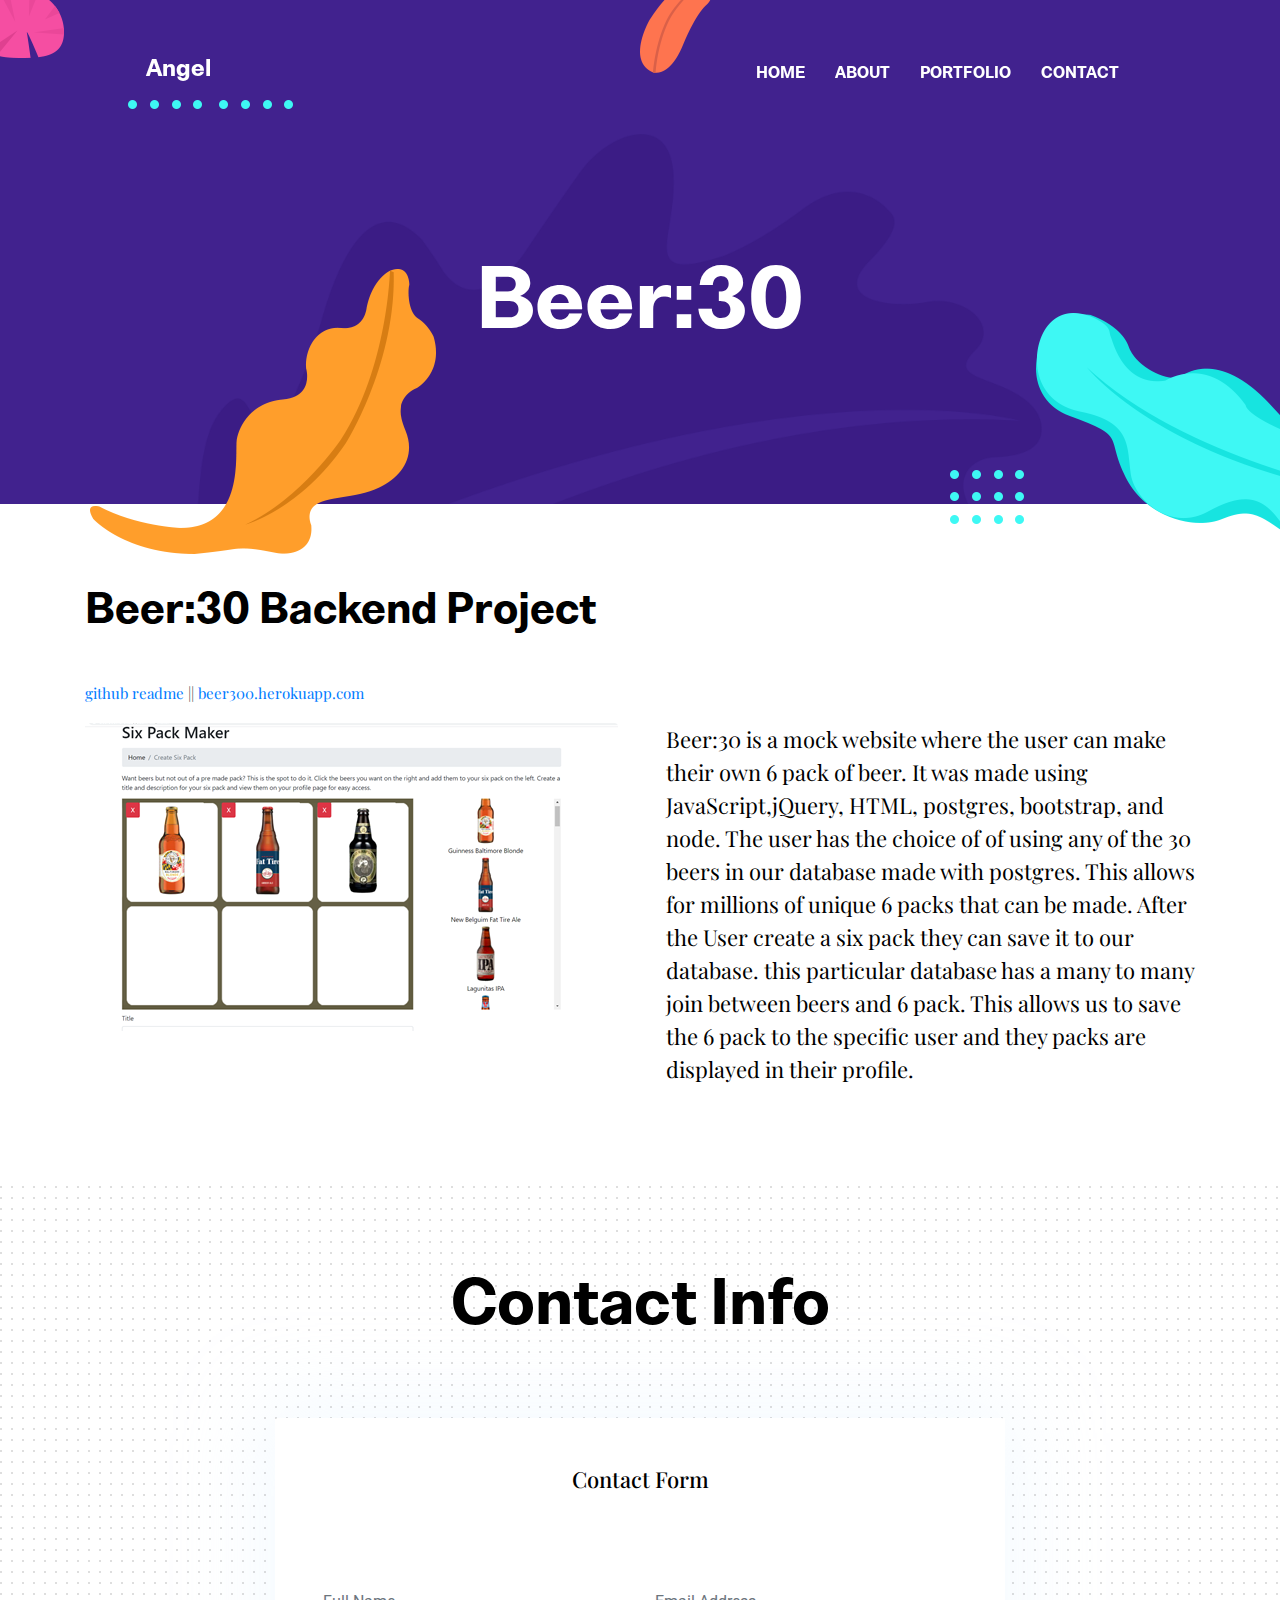
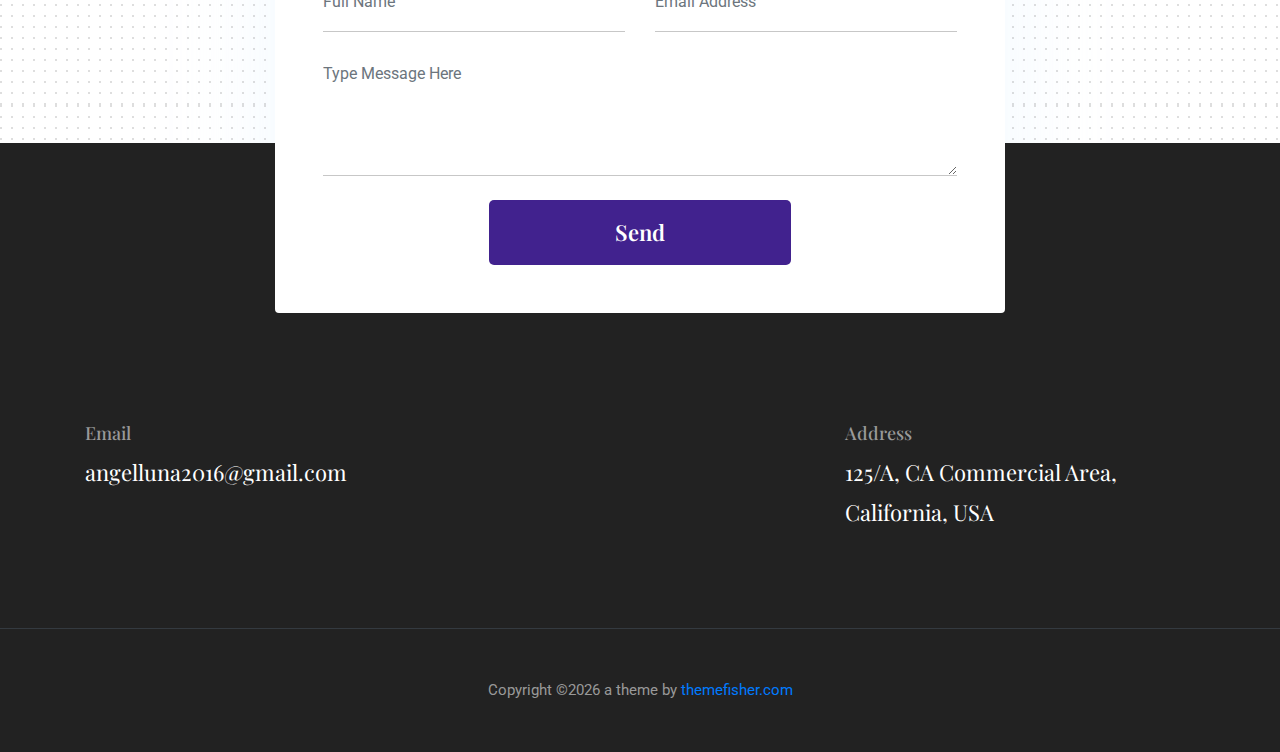
==== themes/kross/1project.html @ 1061207c "added 2nd project page and updated links" ====
<!DOCTYPE html>
<html lang="zxx">

<head>
  <meta charset="utf-8">
  <title>Angel | Portfolio Template</title>

  <!-- mobile responsive meta -->
  <meta name="viewport" content="width=device-width, initial-scale=1">
  <meta name="viewport" content="width=device-width, initial-scale=1, maximum-scale=1">
  
  <!-- ** Plugins Needed for the Project ** -->
  <!-- Bootstrap -->
  <link rel="stylesheet" href="plugins/bootstrap/bootstrap.min.css">
  <!-- slick slider -->
  <link rel="stylesheet" href="plugins/slick/slick.css">
  <!-- themefy-icon -->
  <link rel="stylesheet" href="plugins/themify-icons/themify-icons.css">

  <!-- Main Stylesheet -->
  <link href="css/style.css" rel="stylesheet">
  
  <!--Favicon-->
  <link rel="shortcut icon" href="images/favicon.ico" type="image/x-icon">
  <link rel="icon" href="images/favicon.ico" type="image/x-icon">

</head>

<body>
  

<header class="navigation fixed-top">
  <nav class="navbar navbar-expand-lg navbar-dark">
    <a class="navbar-brand font-tertiary h4" href="index.html">Angel</a>
    <button class="navbar-toggler" type="button" data-toggle="collapse" data-target="#navigation"
      aria-controls="navigation" aria-expanded="false" aria-label="Toggle navigation">
      <span class="navbar-toggler-icon"></span>
    </button>

    <div class="collapse navbar-collapse text-center" id="navigation">
      <ul class="navbar-nav ml-auto">
        <li class="nav-item active">
          <a class="nav-link" href="index.html">Home</a>
        </li>
        <li class="nav-item">
          <a class="nav-link" href="about.html">about</a>
        </li>
        <!-- <li class="nav-item">
          <a class="nav-link" href="blog.html">Blog</a>
        </li> -->
        <li class="nav-item">
          <a class="nav-link" href="portfolio.html">Portfolio</a>
        </li>
        <li class="nav-item">
          <a class="nav-link" href="contact.html">Contact</a>
        </li>
      </ul>
    </div>
  </nav>
</header>

<!-- page title -->
<section class="page-title bg-primary position-relative">
  <div class="container">
    <div class="row">
      <div class="col-12 text-center">
        <h1 class="text-white font-tertiary">Beer:30</h1>
      </div>
    </div>
  </div>
  <!-- background shapes -->
  <img src="images/illustrations/page-title.png" alt="illustrations" class="bg-shape-1 w-100">
  <img src="images/illustrations/leaf-pink-round.png" alt="illustrations" class="bg-shape-2">
  <img src="images/illustrations/dots-cyan.png" alt="illustrations" class="bg-shape-3">
  <img src="images/illustrations/leaf-orange.png" alt="illustrations" class="bg-shape-4">
  <img src="images/illustrations/leaf-yellow.png" alt="illustrations" class="bg-shape-5">
  <img src="images/illustrations/dots-group-cyan.png" alt="illustrations" class="bg-shape-6">
  <img src="images/illustrations/leaf-cyan-lg.png" alt="illustrations" class="bg-shape-7">
</section>
<!-- /page title -->

<section class="section">
  <div class="container">
    <div class="row">
      <div class="col-lg-12">
        <h3 class="font-tertiary mb-5">Beer:30 Backend Project</h3>
        <p class="font-secondary"><a href="https://github.com/michaelhmoore/beer30#readme">github readme </a> ||<span class="text-primary"></span
            <!-- class="text-primary">  <span><a href="https://beer300.herokuapp.com/"> beer300.herokuapp.com</a></span></p> 
        <div class="content">
          <img src="images/projects/beer30.png" alt="post-thumb" class="img-fluid rounded float-left mr-5 mb-4">
          <strong>Beer:30 is a mock website where the user can make their own 6 pack of beer. It was made using JavaScript,jQuery, HTML, postgres, bootstrap, and node.
            The user has the choice of 
            of using any of the 30 beers in our database made with postgres. This allows
            for millions of unique 6 packs that can be made. After the User create a six pack they can save it 
            to our database. this particular database has a many to many join between beers and 6 pack. This allows
            us to save the 6 pack to the specific user and they packs are displayed in their profile.
          </strong>
          <!-- <p>Lorem ipsum dolor sit amet, consectetur adipisicing elit, sed do eiusmod tempor incididunt ut labore et
            dolore magna aliqua. Ut enim ad minim veniam, quis nostrud exercitation ullamco laboris nisi ut aliquip ex
            ea commodo consequat. Duis aute irure dolor in reprehenderit in voluptate velit esse cillum dolore eu fugiat
            nulla pariatur. Excepteur sint occaecat cupidatat non proident, sunt in culpa qui officia deserunt mollit
            anim id est laborum. Sed ut perspiciatis unde omnis iste natus error sit voluptatem accusantium doloremque
            laudantium, totam rem aperiam, eaque ipsa quae ab illo inventore veritatis et quasi architecto beatae vitae
            dicta sunt explicabo. Nemo enim ipsam voluptatem quia voluptas sit aspernatur aut odit aut fugit, sed quia
            consequuntur magni dolores eos qui ratione voluptatem sequi nesciunt. Neque porro quisquam est.</p>
          <p>Lorem ipsum dolor sit amet, consectetur adipisicing elit, sed do eiusmod tempor incididunt ut labore et
            dolore magna aliqua. Ut enim ad minim veniam, quis nostrud exercitation ullamco laboris nisi ut aliquip ex
            ea commodo consequat. Duis aute irure dolor in reprehenderit in voluptate velit esse cillum dolore eu fugiat
            nulla pariatur. Excepteur sint occaecat cupidatat non proident, sunt in culpa qui officia deserunt mollit
            anim id est laborum. Sed ut perspiciatis unde omnis iste natus error sit voluptatem accusantium doloremque
            laudantium, totam rem aperiam, eaque ipsa quae ab illo inventore veritatis et quasi architecto beatae vitae
            dicta sunt explicabo. Nemo enim ipsam voluptatem quia voluptas sit aspernatur aut odit aut fugit, sed quia
            consequuntur magni dolores eos qui ratione voluptatem sequi nesciunt. Neque porro quisquam est, qui dolorem
            ipsum quia dolor sit amet, consectetur, adipisci velit, sed quia non numquam eius modi tempora incidunt ut
            labore et dolore magnam aliquam quaerat voluptatem.</p>
          <blockquote>Dolorem ipsum quia dolor sit amet, consectetur, adipisci velit, sed quia non numquam eius modi
            tempora incidunt ut labore et dolore magnam aliquam quaerat voluptatem.</blockquote>
          <p>Lorem ipsum dolor sit amet, consectetur adipisicing elit, sed do eiusmod tempor incididunt ut labore et
            dolore magna aliqua. Ut enim ad minim veniam, quis nostrud exercitation ullamco laboris nisi ut aliquip ex
            ea commodo consequat. Duis aute irure dolor in reprehenderit in voluptate velit esse cillum dolore eu fugiat
            nulla pariatur. Excepteur sint occaecat cupidatat non proident, sunt in culpa qui officia deserunt mollit
            anim id est laborum. Sed ut perspiciatis unde omnis iste natus error sit voluptatem accusantium doloremque
            laudantium, totam rem aperiam, eaque ipsa quae ab illo inventore veritatis et quasi architecto beatae vitae
            dicta sunt explicabo. Nemo enim ipsam voluptatem quia voluptas sit aspernatur aut odit aut fugit, sed quia
            consequuntur magni dolores eos qui ratione voluptatem sequi nesciunt. Neque porro quisquam est, qui dolorem
            ipsum quia dolor sit amet, consectetur, adipisci velit, sed quia non numquam eius modi tempora incidunt ut
            labore et dolore magnam aliquam quaerat voluptatem.</p> -->
        </div>
      </div>
    </div>
  </div>
</section>
<!-- 
<section>
  <div class="container">
    <div class="row">
      <div class="col-lg-12">
        <h4 class="font-weight-bold mb-3">Comments 03</h4>
        <div class="bg-gray p-5 mb-4">
          <div class="media border-bottom py-4">
            <img src="images/user-1.jpg" class="img-fluid align-self-start rounded-circle mr-3" alt="">
            <div class="media-body">
              <h5 class="mt-0">Carole Marvin.</h5>
              <p>15 january 2015 At 10:30 pm</p>
              <p>Ne erat velit invidunt his. Eum in dicta veniam interesset, harum fuisset te nam ea cu lupta
                definitionem.</p>
              <a href="#" class="btn btn-transparent btn-sm pl-0">Reply</a>
              <div class="media my-5">
                <img src="images/user-2.jpg" class="img-fluid align-self-start rounded-circle mr-3" alt="">
                <div class="media-body">
                  <h5 class="mt-0">Jaquan Rolfson.</h5>
                  <p>15 january 2015 At 10:30 pm</p>
                  <p>Ne erat velit invidunt his. Eum in dicta veniam interesset, harum fuisset te nam ea cu lupta
                    definitionem.</p>
                  <a href="#" class="btn btn-transparent btn-sm pl-0">Reply</a>
                </div>
              </div>
            </div>
          </div>
          <div class="media py-4">
            <img src="images/user-3.jpg" class="img-fluid align-self-start rounded-circle mr-3" alt="">
            <div class="media-body">
              <h5 class="mt-0">Bruce Bernier.</h5>
              <p>15 january 2015 At 10:30 pm</p>
              <p>Ne erat velit invidunt his. Eum in dicta veniam interesset, harum fuisset te nam ea cu lupta
                definitionem.</p>
              <a href="#" class="btn btn-transparent btn-sm pl-0">Reply</a>
            </div>
          </div>
        </div>
        <h4 class="font-weight-bold mb-3 border-bottom pb-3">Leave a Comment</h4>
        <form action="#" class="row">
          <div class="col-md-6">
            <input type="text" class="form-control mb-3" placeholder="First Name" name="fname" id="fname">
            <input type="text" class="form-control mb-3" placeholder="Last Name" name="lname" id="lname">
            <input type="text" class="form-control mb-3" placeholder="Email *" name="mail" id="mail">
          </div>
          <div class="col-md-6">
            <textarea name="comment" id="comment" placeholder="Message" class="form-control mb-4"></textarea>
            <button type="submit" class="btn btn-primary w-100">Send Message</button>
          </div>
        </form>
      </div>
    </div>
  </div>
</section> -->

<!-- blog -->
<!-- <section class="section">
  <div class="container">
    <div class="row">
      <div class="col-12 text-center">
        <h2 class="section-title">Similar Stories</h2>
      </div>
      <div class="col-lg-4 col-sm-6 mb-4 mb-lg-0">
        <article class="card shadow">
          <img class="rounded card-img-top" src="images/blog/post-3.jpg" alt="post-thumb">
          <div class="card-body">
            <h4 class="card-title"><a class="text-dark" href="blog-single.html">Amazon increase income 1.5 Million</a>
            </h4>
            <p class="cars-text">Lorem ipsum dolor sit amet, consectetur adipisicing elit, sed do eiusmod tempor
              incididunt ut labore et
              dolore magna aliqua.</p>
            <a href="blog-single.html" class="btn btn-xs btn-primary">Read More</a>
          </div>
        </article>
      </div>
      <div class="col-lg-4 col-sm-6 mb-4 mb-lg-0">
        <article class="card shadow">
          <img class="rounded card-img-top" src="images/blog/post-4.jpg" alt="post-thumb">
          <div class="card-body">
            <h4 class="card-title"><a class="text-dark" href="blog-single.html">Amazon increase income 1.5 Million</a>
            </h4>
            <p class="cars-text">Lorem ipsum dolor sit amet, consectetur adipisicing elit, sed do eiusmod tempor
              incididunt ut labore et
              dolore magna aliqua.</p>
            <a href="blog-single.html" class="btn btn-xs btn-primary">Read More</a>
          </div>
        </article>
      </div>
      <div class="col-lg-4 col-sm-6 mb-4 mb-lg-0">
        <article class="card shadow">
          <img class="rounded card-img-top" src="images/blog/post-2.jpg" alt="post-thumb">
          <div class="card-body">
            <h4 class="card-title"><a class="text-dark" href="blog-single.html">Amazon increase income 1.5 Million</a>
            </h4>
            <p class="cars-text">Lorem ipsum dolor sit amet, consectetur adipisicing elit, sed do eiusmod tempor
              incididunt ut labore et
              dolore magna aliqua.</p>
            <a href="blog-single.html" class="btn btn-xs btn-primary">Read More</a>
          </div>
        </article>
      </div>
    </div>
  </div>
</section> -->
<!-- /blog -->

<!-- contact -->
<section class="section section-on-footer" data-background="images/backgrounds/bg-dots.png">
  <div class="container">
    <div class="row">
      <div class="col-12 text-center">
        <h2 class="section-title">Contact Info</h2>
      </div>
      <div class="col-lg-8 mx-auto">
        <div class="bg-white rounded text-center p-5 shadow-down">
          <h4 class="mb-80">Contact Form</h4>
          <form action="#" class="row">
            <div class="col-md-6">
              <input type="text" id="name" name="name" placeholder="Full Name" class="form-control px-0 mb-4">
            </div>
            <div class="col-md-6">
              <input type="email" id="email" name="email" placeholder="Email Address" class="form-control px-0 mb-4">
            </div>
            <div class="col-12">
              <textarea name="message" id="message" class="form-control px-0 mb-4"
                placeholder="Type Message Here"></textarea>
            </div>
            <div class="col-lg-6 col-10 mx-auto">
              <button class="btn btn-primary w-100">send</button>
            </div>
          </form>
        </div>
      </div>
    </div>
  </div>
</section>
<!-- /contact -->

<!-- footer -->
<footer class="bg-dark footer-section">
  <div class="section">
    <div class="container">
      <div class="row">
        <div class="col-md-4">
          <h5 class="text-light">Email</h5>
          <p class="text-white paragraph-lg font-secondary">angelluna2016@gmail.com</p>
        </div>
        <div class="col-md-4">
          <h5 class="text-light"></h5>
          <p class="text-white paragraph-lg font-secondary"></p>
        </div>
        <div class="col-md-4">
          <h5 class="text-light">Address</h5>
          <p class="text-white paragraph-lg font-secondary">125/A, CA Commercial Area, California, USA</p>
        </div>
      </div>
    </div>
  </div>
  <div class="border-top text-center border-dark py-5">
    <p class="mb-0 text-light">Copyright ©<script>
        var CurrentYear = new Date().getFullYear()
        document.write(CurrentYear)
      </script> a theme by <a href="https://themefisher.com">themefisher.com</a></p>
  </div>
</footer>
<!-- /footer -->

<!-- jQuery -->
<script src="plugins/jQuery/jquery.min.js"></script>
<!-- Bootstrap JS -->
<script src="plugins/bootstrap/bootstrap.min.js"></script>
<!-- slick slider -->
<script src="plugins/slick/slick.min.js"></script>
<!-- filter -->
<script src="plugins/shuffle/shuffle.min.js"></script>

<!-- Main Script -->
<script src="js/script.js"></script>

</body>
</html>
---- themes/kross/plugins/themify-icons/themify-icons.css ----
@font-face{font-family:themify;src:url(fonts/themify.eot?-fvbane);src:url(fonts/themify.eot?#iefix-fvbane) format('embedded-opentype'),url(fonts/themify.woff?-fvbane) format('woff'),url(fonts/themify.ttf?-fvbane) format('truetype'),url(fonts/themify.svg?-fvbane#themify) format('svg');font-weight:400;font-style:normal}[class*=" ti-"],[class^=ti-]{font-family:themify;speak:none;font-style:normal;font-weight:400;font-variant:normal;text-transform:none;line-height:1;-webkit-font-smoothing:antialiased;-moz-osx-font-smoothing:grayscale}.ti-wand:before{content:"\e600"}.ti-volume:before{content:"\e601"}.ti-user:before{content:"\e602"}.ti-unlock:before{content:"\e603"}.ti-unlink:before{content:"\e604"}.ti-trash:before{content:"\e605"}.ti-thought:before{content:"\e606"}.ti-target:before{content:"\e607"}.ti-tag:before{content:"\e608"}.ti-tablet:before{content:"\e609"}.ti-star:before{content:"\e60a"}.ti-spray:before{content:"\e60b"}.ti-signal:before{content:"\e60c"}.ti-shopping-cart:before{content:"\e60d"}.ti-shopping-cart-full:before{content:"\e60e"}.ti-settings:before{content:"\e60f"}.ti-search:before{content:"\e610"}.ti-zoom-in:before{content:"\e611"}.ti-zoom-out:before{content:"\e612"}.ti-cut:before{content:"\e613"}.ti-ruler:before{content:"\e614"}.ti-ruler-pencil:before{content:"\e615"}.ti-ruler-alt:before{content:"\e616"}.ti-bookmark:before{content:"\e617"}.ti-bookmark-alt:before{content:"\e618"}.ti-reload:before{content:"\e619"}.ti-plus:before{content:"\e61a"}.ti-pin:before{content:"\e61b"}.ti-pencil:before{content:"\e61c"}.ti-pencil-alt:before{content:"\e61d"}.ti-paint-roller:before{content:"\e61e"}.ti-paint-bucket:before{content:"\e61f"}.ti-na:before{content:"\e620"}.ti-mobile:before{content:"\e621"}.ti-minus:before{content:"\e622"}.ti-medall:before{content:"\e623"}.ti-medall-alt:before{content:"\e624"}.ti-marker:before{content:"\e625"}.ti-marker-alt:before{content:"\e626"}.ti-arrow-up:before{content:"\e627"}.ti-arrow-right:before{content:"\e628"}.ti-arrow-left:before{content:"\e629"}.ti-arrow-down:before{content:"\e62a"}.ti-lock:before{content:"\e62b"}.ti-location-arrow:before{content:"\e62c"}.ti-link:before{content:"\e62d"}.ti-layout:before{content:"\e62e"}.ti-layers:before{content:"\e62f"}.ti-layers-alt:before{content:"\e630"}.ti-key:before{content:"\e631"}.ti-import:before{content:"\e632"}.ti-image:before{content:"\e633"}.ti-heart:before{content:"\e634"}.ti-heart-broken:before{content:"\e635"}.ti-hand-stop:before{content:"\e636"}.ti-hand-open:before{content:"\e637"}.ti-hand-drag:before{content:"\e638"}.ti-folder:before{content:"\e639"}.ti-flag:before{content:"\e63a"}.ti-flag-alt:before{content:"\e63b"}.ti-flag-alt-2:before{content:"\e63c"}.ti-eye:before{content:"\e63d"}.ti-export:before{content:"\e63e"}.ti-exchange-vertical:before{content:"\e63f"}.ti-desktop:before{content:"\e640"}.ti-cup:before{content:"\e641"}.ti-crown:before{content:"\e642"}.ti-comments:before{content:"\e643"}.ti-comment:before{content:"\e644"}.ti-comment-alt:before{content:"\e645"}.ti-close:before{content:"\e646"}.ti-clip:before{content:"\e647"}.ti-angle-up:before{content:"\e648"}.ti-angle-right:before{content:"\e649"}.ti-angle-left:before{content:"\e64a"}.ti-angle-down:before{content:"\e64b"}.ti-check:before{content:"\e64c"}.ti-check-box:before{content:"\e64d"}.ti-camera:before{content:"\e64e"}.ti-announcement:before{content:"\e64f"}.ti-brush:before{content:"\e650"}.ti-briefcase:before{content:"\e651"}.ti-bolt:before{content:"\e652"}.ti-bolt-alt:before{content:"\e653"}.ti-blackboard:before{content:"\e654"}.ti-bag:before{content:"\e655"}.ti-move:before{content:"\e656"}.ti-arrows-vertical:before{content:"\e657"}.ti-arrows-horizontal:before{content:"\e658"}.ti-fullscreen:before{content:"\e659"}.ti-arrow-top-right:before{content:"\e65a"}.ti-arrow-top-left:before{content:"\e65b"}.ti-arrow-circle-up:before{content:"\e65c"}.ti-arrow-circle-right:before{content:"\e65d"}.ti-arrow-circle-left:before{content:"\e65e"}.ti-arrow-circle-down:before{content:"\e65f"}.ti-angle-double-up:before{content:"\e660"}.ti-angle-double-right:before{content:"\e661"}.ti-angle-double-left:before{content:"\e662"}.ti-angle-double-down:before{content:"\e663"}.ti-zip:before{content:"\e664"}.ti-world:before{content:"\e665"}.ti-wheelchair:before{content:"\e666"}.ti-view-list:before{content:"\e667"}.ti-view-list-alt:before{content:"\e668"}.ti-view-grid:before{content:"\e669"}.ti-uppercase:before{content:"\e66a"}.ti-upload:before{content:"\e66b"}.ti-underline:before{content:"\e66c"}.ti-truck:before{content:"\e66d"}.ti-timer:before{content:"\e66e"}.ti-ticket:before{content:"\e66f"}.ti-thumb-up:before{content:"\e670"}.ti-thumb-down:before{content:"\e671"}.ti-text:before{content:"\e672"}.ti-stats-up:before{content:"\e673"}.ti-stats-down:before{content:"\e674"}.ti-split-v:before{content:"\e675"}.ti-split-h:before{content:"\e676"}.ti-smallcap:before{content:"\e677"}.ti-shine:before{content:"\e678"}.ti-shift-right:before{content:"\e679"}.ti-shift-left:before{content:"\e67a"}.ti-shield:before{content:"\e67b"}.ti-notepad:before{content:"\e67c"}.ti-server:before{content:"\e67d"}.ti-quote-right:before{content:"\e67e"}.ti-quote-left:before{content:"\e67f"}.ti-pulse:before{content:"\e680"}.ti-printer:before{content:"\e681"}.ti-power-off:before{content:"\e682"}.ti-plug:before{content:"\e683"}.ti-pie-chart:before{content:"\e684"}.ti-paragraph:before{content:"\e685"}.ti-panel:before{content:"\e686"}.ti-package:before{content:"\e687"}.ti-music:before{content:"\e688"}.ti-music-alt:before{content:"\e689"}.ti-mouse:before{content:"\e68a"}.ti-mouse-alt:before{content:"\e68b"}.ti-money:before{content:"\e68c"}.ti-microphone:before{content:"\e68d"}.ti-menu:before{content:"\e68e"}.ti-menu-alt:before{content:"\e68f"}.ti-map:before{content:"\e690"}.ti-map-alt:before{content:"\e691"}.ti-loop:before{content:"\e692"}.ti-location-pin:before{content:"\e693"}.ti-list:before{content:"\e694"}.ti-light-bulb:before{content:"\e695"}.ti-Italic:before{content:"\e696"}.ti-info:before{content:"\e697"}.ti-infinite:before{content:"\e698"}.ti-id-badge:before{content:"\e699"}.ti-hummer:before{content:"\e69a"}.ti-home:before{content:"\e69b"}.ti-help:before{content:"\e69c"}.ti-headphone:before{content:"\e69d"}.ti-harddrives:before{content:"\e69e"}.ti-harddrive:before{content:"\e69f"}.ti-gift:before{content:"\e6a0"}.ti-game:before{content:"\e6a1"}.ti-filter:before{content:"\e6a2"}.ti-files:before{content:"\e6a3"}.ti-file:before{content:"\e6a4"}.ti-eraser:before{content:"\e6a5"}.ti-envelope:before{content:"\e6a6"}.ti-download:before{content:"\e6a7"}.ti-direction:before{content:"\e6a8"}.ti-direction-alt:before{content:"\e6a9"}.ti-dashboard:before{content:"\e6aa"}.ti-control-stop:before{content:"\e6ab"}.ti-control-shuffle:before{content:"\e6ac"}.ti-control-play:before{content:"\e6ad"}.ti-control-pause:before{content:"\e6ae"}.ti-control-forward:before{content:"\e6af"}.ti-control-backward:before{content:"\e6b0"}.ti-cloud:before{content:"\e6b1"}.ti-cloud-up:before{content:"\e6b2"}.ti-cloud-down:before{content:"\e6b3"}.ti-clipboard:before{content:"\e6b4"}.ti-car:before{content:"\e6b5"}.ti-calendar:before{content:"\e6b6"}.ti-book:before{content:"\e6b7"}.ti-bell:before{content:"\e6b8"}.ti-basketball:before{content:"\e6b9"}.ti-bar-chart:before{content:"\e6ba"}.ti-bar-chart-alt:before{content:"\e6bb"}.ti-back-right:before{content:"\e6bc"}.ti-back-left:before{content:"\e6bd"}.ti-arrows-corner:before{content:"\e6be"}.ti-archive:before{content:"\e6bf"}.ti-anchor:before{content:"\e6c0"}.ti-align-right:before{content:"\e6c1"}.ti-align-left:before{content:"\e6c2"}.ti-align-justify:before{content:"\e6c3"}.ti-align-center:before{content:"\e6c4"}.ti-alert:before{content:"\e6c5"}.ti-alarm-clock:before{content:"\e6c6"}.ti-agenda:before{content:"\e6c7"}.ti-write:before{content:"\e6c8"}.ti-window:before{content:"\e6c9"}.ti-widgetized:before{content:"\e6ca"}.ti-widget:before{content:"\e6cb"}.ti-widget-alt:before{content:"\e6cc"}.ti-wallet:before{content:"\e6cd"}.ti-video-clapper:before{content:"\e6ce"}.ti-video-camera:before{content:"\e6cf"}.ti-vector:before{content:"\e6d0"}.ti-themify-logo:before{content:"\e6d1"}.ti-themify-favicon:before{content:"\e6d2"}.ti-themify-favicon-alt:before{content:"\e6d3"}.ti-support:before{content:"\e6d4"}.ti-stamp:before{content:"\e6d5"}.ti-split-v-alt:before{content:"\e6d6"}.ti-slice:before{content:"\e6d7"}.ti-shortcode:before{content:"\e6d8"}.ti-shift-right-alt:before{content:"\e6d9"}.ti-shift-left-alt:before{content:"\e6da"}.ti-ruler-alt-2:before{content:"\e6db"}.ti-receipt:before{content:"\e6dc"}.ti-pin2:before{content:"\e6dd"}.ti-pin-alt:before{content:"\e6de"}.ti-pencil-alt2:before{content:"\e6df"}.ti-palette:before{content:"\e6e0"}.ti-more:before{content:"\e6e1"}.ti-more-alt:before{content:"\e6e2"}.ti-microphone-alt:before{content:"\e6e3"}.ti-magnet:before{content:"\e6e4"}.ti-line-double:before{content:"\e6e5"}.ti-line-dotted:before{content:"\e6e6"}.ti-line-dashed:before{content:"\e6e7"}.ti-layout-width-full:before{content:"\e6e8"}.ti-layout-width-default:before{content:"\e6e9"}.ti-layout-width-default-alt:before{content:"\e6ea"}.ti-layout-tab:before{content:"\e6eb"}.ti-layout-tab-window:before{content:"\e6ec"}.ti-layout-tab-v:before{content:"\e6ed"}.ti-layout-tab-min:before{content:"\e6ee"}.ti-layout-slider:before{content:"\e6ef"}.ti-layout-slider-alt:before{content:"\e6f0"}.ti-layout-sidebar-right:before{content:"\e6f1"}.ti-layout-sidebar-none:before{content:"\e6f2"}.ti-layout-sidebar-left:before{content:"\e6f3"}.ti-layout-placeholder:before{content:"\e6f4"}.ti-layout-menu:before{content:"\e6f5"}.ti-layout-menu-v:before{content:"\e6f6"}.ti-layout-menu-separated:before{content:"\e6f7"}.ti-layout-menu-full:before{content:"\e6f8"}.ti-layout-media-right-alt:before{content:"\e6f9"}.ti-layout-media-right:before{content:"\e6fa"}.ti-layout-media-overlay:before{content:"\e6fb"}.ti-layout-media-overlay-alt:before{content:"\e6fc"}.ti-layout-media-overlay-alt-2:before{content:"\e6fd"}.ti-layout-media-left-alt:before{content:"\e6fe"}.ti-layout-media-left:before{content:"\e6ff"}.ti-layout-media-center-alt:before{content:"\e700"}.ti-layout-media-center:before{content:"\e701"}.ti-layout-list-thumb:before{content:"\e702"}.ti-layout-list-thumb-alt:before{content:"\e703"}.ti-layout-list-post:before{content:"\e704"}.ti-layout-list-large-image:before{content:"\e705"}.ti-layout-line-solid:before{content:"\e706"}.ti-layout-grid4:before{content:"\e707"}.ti-layout-grid3:before{content:"\e708"}.ti-layout-grid2:before{content:"\e709"}.ti-layout-grid2-thumb:before{content:"\e70a"}.ti-layout-cta-right:before{content:"\e70b"}.ti-layout-cta-left:before{content:"\e70c"}.ti-layout-cta-center:before{content:"\e70d"}.ti-layout-cta-btn-right:before{content:"\e70e"}.ti-layout-cta-btn-left:before{content:"\e70f"}.ti-layout-column4:before{content:"\e710"}.ti-layout-column3:before{content:"\e711"}.ti-layout-column2:before{content:"\e712"}.ti-layout-accordion-separated:before{content:"\e713"}.ti-layout-accordion-merged:before{content:"\e714"}.ti-layout-accordion-list:before{content:"\e715"}.ti-ink-pen:before{content:"\e716"}.ti-info-alt:before{content:"\e717"}.ti-help-alt:before{content:"\e718"}.ti-headphone-alt:before{content:"\e719"}.ti-hand-point-up:before{content:"\e71a"}.ti-hand-point-right:before{content:"\e71b"}.ti-hand-point-left:before{content:"\e71c"}.ti-hand-point-down:before{content:"\e71d"}.ti-gallery:before{content:"\e71e"}.ti-face-smile:before{content:"\e71f"}.ti-face-sad:before{content:"\e720"}.ti-credit-card:before{content:"\e721"}.ti-control-skip-forward:before{content:"\e722"}.ti-control-skip-backward:before{content:"\e723"}.ti-control-record:before{content:"\e724"}.ti-control-eject:before{content:"\e725"}.ti-comments-smiley:before{content:"\e726"}.ti-brush-alt:before{content:"\e727"}.ti-youtube:before{content:"\e728"}.ti-vimeo:before{content:"\e729"}.ti-twitter:before{content:"\e72a"}.ti-time:before{content:"\e72b"}.ti-tumblr:before{content:"\e72c"}.ti-skype:before{content:"\e72d"}.ti-share:before{content:"\e72e"}.ti-share-alt:before{content:"\e72f"}.ti-rocket:before{content:"\e730"}.ti-pinterest:before{content:"\e731"}.ti-new-window:before{content:"\e732"}.ti-microsoft:before{content:"\e733"}.ti-list-ol:before{content:"\e734"}.ti-linkedin:before{content:"\e735"}.ti-layout-sidebar-2:before{content:"\e736"}.ti-layout-grid4-alt:before{content:"\e737"}.ti-layout-grid3-alt:before{content:"\e738"}.ti-layout-grid2-alt:before{content:"\e739"}.ti-layout-column4-alt:before{content:"\e73a"}.ti-layout-column3-alt:before{content:"\e73b"}.ti-layout-column2-alt:before{content:"\e73c"}.ti-instagram:before{content:"\e73d"}.ti-google:before{content:"\e73e"}.ti-github:before{content:"\e73f"}.ti-flickr:before{content:"\e740"}.ti-facebook:before{content:"\e741"}.ti-dropbox:before{content:"\e742"}.ti-dribbble:before{content:"\e743"}.ti-apple:before{content:"\e744"}.ti-android:before{content:"\e745"}.ti-save:before{content:"\e746"}.ti-save-alt:before{content:"\e747"}.ti-yahoo:before{content:"\e748"}.ti-wordpress:before{content:"\e749"}.ti-vimeo-alt:before{content:"\e74a"}.ti-twitter-alt:before{content:"\e74b"}.ti-tumblr-alt:before{content:"\e74c"}.ti-trello:before{content:"\e74d"}.ti-stack-overflow:before{content:"\e74e"}.ti-soundcloud:before{content:"\e74f"}.ti-sharethis:before{content:"\e750"}.ti-sharethis-alt:before{content:"\e751"}.ti-reddit:before{content:"\e752"}.ti-pinterest-alt:before{content:"\e753"}.ti-microsoft-alt:before{content:"\e754"}.ti-linux:before{content:"\e755"}.ti-jsfiddle:before{content:"\e756"}.ti-joomla:before{content:"\e757"}.ti-html5:before{content:"\e758"}.ti-flickr-alt:before{content:"\e759"}.ti-email:before{content:"\e75a"}.ti-drupal:before{content:"\e75b"}.ti-dropbox-alt:before{content:"\e75c"}.ti-css3:before{content:"\e75d"}.ti-rss:before{content:"\e75e"}.ti-rss-alt:before{content:"\e75f"}
---- themes/kross/css/style.css ----
/*!------------------------------------------------------------------
[MAIN STYLESHEET]

PROJECT:	Project Name
VERSION:	Versoin Number
-------------------------------------------------------------------*/
/*------------------------------------------------------------------
[TABLE OF CONTENTS]
-------------------------------------------------------------------*/
/*  typography */
@import url("https://fonts.googleapis.com/css?family=Playfair+Display:400,700|Roboto:300,400,500,700");
@font-face {
  font-family: 'BwNistaInt-xBd';
  src: url("../plugins/fonts/BwNistaInt-xBd.woff") format("woff");
  font-style: normal;
  font-display: swap;
}

body {
  line-height: 1.2;
  font-family: "Roboto", sans-serif;
  -webkit-font-smoothing: antialiased;
  font-size: 15px;
  color: #4c4c4c;
}

p, .paragraph {
  font-weight: 400;
  color: #4c4c4c;
  font-size: 15px;
  line-height: 1.8;
  font-family: "Roboto", sans-serif;
}

p-lg, .paragraph-lg {
  font-size: 22px;
}

h1, h2, h3, h4, h5, h6 {
  color: #000;
  font-family: "Playfair Display", serif;
  line-height: 1.2;
}

h1, .h1 {
  font-size: 80px;
}

@media (max-width: 991px) {
  h1, .h1 {
    font-size: 65px;
  }
}

h2, .h2 {
  font-size: 60px;
}

@media (max-width: 991px) {
  h2, .h2 {
    font-size: 50px;
  }
}

h3, .h3 {
  font-size: 40px;
}

h4, .h4 {
  font-size: 22px;
}

h5, .h5 {
  font-size: 18px;
}

h6, .h6 {
  font-size: 14px;
}

/* Button style */
.btn {
  font-size: 22px;
  font-family: "Playfair Display", serif;
  text-transform: capitalize;
  padding: 16px 44px;
  border-radius: 5px;
  font-weight: 600;
  border: 0;
  position: relative;
  z-index: 1;
  transition: .2s ease;
}

.btn:focus {
  outline: 0;
  box-shadow: none !important;
}

.btn:active {
  box-shadow: none;
}

.btn-sm {
  font-size: 15px;
  padding: 10px 30px;
}

.btn-xs {
  padding: 5px 10px;
  font-size: 15px;
}

.btn-primary {
  background: #41228e;
  color: #fff;
}

.btn-primary:active {
  background: #542cb7 !important;
}

.btn-primary:hover {
  background: #542cb7;
}

.btn-primary.focus, .btn-primary.active {
  background: #542cb7 !important;
  box-shadow: none !important;
}

.btn-transparent {
  background: transparent;
  color: #41228e;
  font-weight: bold;
}

.btn-transparent:active, .btn-transparent:hover {
  color: #41228e;
}

body {
  background-color: #fff;
  overflow-x: hidden;
}

::-moz-selection {
  background: #542cb7;
  color: #fff;
}

::selection {
  background: #542cb7;
  color: #fff;
}

/* preloader */
.preloader {
  position: fixed;
  top: 0;
  left: 0;
  right: 0;
  bottom: 0;
  background-color: #fff;
  z-index: 999;
  display: flex;
  align-items: center;
  justify-content: center;
}

ol,
ul {
  list-style-type: none;
  margin: 0px;
}

img {
  vertical-align: middle;
  border: 0;
}

a,
a:hover,
a:focus {
  text-decoration: none;
}

a,
button,
select {
  cursor: pointer;
  transition: .2s ease;
}

a:focus,
button:focus,
select:focus {
  outline: 0;
}

a.text-dark:hover {
  color: #41228e !important;
}

a:hover {
  color: #41228e;
}

.slick-slide {
  outline: 0;
}

.section {
  padding-top: 80px;
  padding-bottom: 80px;
}

.section-title {
  margin-bottom: 80px;
  font-family: "BwNistaInt-xBd";
}

.bg-cover {
  background-size: cover;
  background-position: center center;
  background-repeat: no-repeat;
}

/* overlay */
.overlay {
  position: relative;
}

.overlay::before {
  position: absolute;
  content: '';
  height: 100%;
  width: 100%;
  top: 0;
  left: 0;
  background: #000;
  opacity: .5;
}

.outline-0 {
  outline: 0 !important;
}

.d-unset {
  display: unset !important;
}

.bg-primary {
  background: #41228e !important;
}

.bg-gray {
  background: #eaeaea !important;
}

.text-primary {
  color: #41228e !important;
}

.text-color {
  color: #4c4c4c;
}

.text-dark {
  color: #000 !important;
}

.text-light {
  color: #999999 !important;
}

.mb-10 {
  margin-bottom: 10px !important;
}

.mb-20 {
  margin-bottom: 20px !important;
}

.mb-30 {
  margin-bottom: 30px !important;
}

.mb-40 {
  margin-bottom: 40px !important;
}

.mb-50 {
  margin-bottom: 50px !important;
}

.mb-60 {
  margin-bottom: 60px !important;
}

.mb-70 {
  margin-bottom: 70px !important;
}

.mb-80 {
  margin-bottom: 80px !important;
}

.mb-90 {
  margin-bottom: 90px !important;
}

.mb-100 {
  margin-bottom: 100px !important;
}

.zindex-1 {
  z-index: 1;
}

.rounded-lg {
  border-radius: 15px;
}

.overflow-hidden {
  overflow: hidden;
}

.font-secondary {
  font-family: "Playfair Display", serif !important;
}

.font-tertiary {
  font-family: "BwNistaInt-xBd" !important;
}

.shadow {
  box-shadow: 0px 18px 39.1px 6.9px rgba(224, 241, 255, 0.34) !important;
}

.bg-dark {
  background-color: #222222 !important;
}

/* icon */
.icon {
  font-size: 45px;
}

.icon-bg {
  height: 100px;
  width: 100px;
  line-height: 100px;
  text-align: center;
}

.icon-light {
  color: #c8d5ef;
}

/* /icon */
/* slick slider */
.slick-dots {
  text-align: center;
  padding-left: 0;
}

.slick-dots li {
  display: inline-block;
  margin: 2px;
}

.slick-dots li.slick-active button {
  background: #fff;
  width: 25px;
}

.slick-dots li button {
  height: 6px;
  width: 12px;
  background: rgba(255, 255, 255, 0.5);
  color: transparent;
  border-radius: 10px;
  overflow: hidden;
  transition: .2s ease;
  border: 0;
}

/* /slick slider */
/* form */
.form-control {
  border: 0;
  border-radius: 0;
  border-bottom: 1px solid #c7c7c7;
  height: 60px;
}

.form-control:focus {
  border-color: #41228e;
  outline: 0;
  box-shadow: none !important;
}

textarea.form-control {
  height: 120px;
}

/* /form */
/* card */
.card {
  border: 0;
}

.card-header {
  border: 0;
}

.card-footer {
  border: 0;
}

/* /card */
.navigation {
  padding: 40px 130px;
  transition: .3s ease;
}

.navigation.nav-bg {
  background-color: #41228e;
  padding: 15px 100px;
}

@media (max-width: 991px) {
  .navigation.nav-bg {
    padding: 15px 20px;
  }
}

@media (max-width: 991px) {
  .navigation {
    padding: 20px;
    background: #41228e;
  }
}

.navbar .nav-item .nav-link {
  font-family: "BwNistaInt-xBd";
  text-transform: uppercase;
  padding: 15px;
}

.navbar .nav-item.active {
  font-weight: bold;
}

.navbar-dark .navbar-nav .nav-link {
  color: #fff;
}

.hero-area {
  padding: 300px 0 200px;
  position: relative;
}

@media (max-width: 767px) {
  .hero-area {
    padding: 250px 0 150px;
    overflow: hidden;
  }
}

.hero-area h1 {
  position: relative;
  z-index: 2;
}

.layer {
  position: absolute;
  z-index: 1;
}

#l1 {
  bottom: 0;
  left: 0;
}

#l2 {
  top: 190px;
  left: -250px;
}

#l3 {
  top: 200px;
  left: 40%;
}

#l4 {
  top: 200px;
  right: 40%;
}

#l5 {
  top: 100px;
  right: -150px;
}

#l6 {
  bottom: -20px;
  left: 10%;
}

#l7 {
  bottom: 100px;
  left: 20%;
}

#l8 {
  bottom: 160px;
  right: 45%;
}

#l9 {
  bottom: 100px;
  right: -10px;
}

.layer-bg {
  position: absolute;
  bottom: 0;
  left: 0;
}

/* skills */
.progress-wrapper {
  height: 130px;
  overflow: hidden;
}

.wave {
  position: absolute;
  width: 100%;
  height: 100%;
}

.wave::before, .wave::after {
  content: "";
  position: absolute;
  width: 800px;
  height: 800px;
  bottom: 0;
  left: 50%;
  background-color: rgba(255, 255, 255, 0.4);
  border-radius: 45%;
  -webkit-transform: translateX(-50%) rotate(0);
          transform: translateX(-50%) rotate(0);
  -webkit-animation: rotate 6s linear infinite;
          animation: rotate 6s linear infinite;
  z-index: 10;
}

.wave::after {
  border-radius: 47%;
  background-color: rgba(255, 255, 255, 0.9);
  -webkit-transform: translateX(-50%) rotate(0);
          transform: translateX(-50%) rotate(0);
  -webkit-animation: rotate 10s linear -5s infinite;
          animation: rotate 10s linear -5s infinite;
  z-index: 20;
}

@-webkit-keyframes rotate {
  50% {
    -webkit-transform: translateX(-50%) rotate(180deg);
            transform: translateX(-50%) rotate(180deg);
  }
  100% {
    -webkit-transform: translateX(-50%) rotate(360deg);
            transform: translateX(-50%) rotate(360deg);
  }
}

@keyframes rotate {
  50% {
    -webkit-transform: translateX(-50%) rotate(180deg);
            transform: translateX(-50%) rotate(180deg);
  }
  100% {
    -webkit-transform: translateX(-50%) rotate(360deg);
            transform: translateX(-50%) rotate(360deg);
  }
}

/* /skills */
/* education */
.edu-bg-image {
  position: absolute;
  left: 0;
  top: -300px;
  z-index: -1;
}

/* /education */
/* service */
.hover-bg-primary {
  transition: .3s ease;
}

.hover-bg-primary:hover {
  background: #41228e;
}

.hover-bg-primary:hover * {
  color: #fff;
}

.active-bg-primary {
  transition: .3s ease;
  background: #41228e;
}

.active-bg-primary * {
  color: #fff;
}

.hover-shadow {
  transition: .2s ease;
}

.hover-shadow:hover {
  box-shadow: 0px 18px 40px 8px rgba(224, 241, 255, 0.54) !important;
}

/* /service */
/* portfolio */
.hover-wrapper {
  overflow: hidden;
}

.hover-wrapper img {
  transition: .3s ease;
  -webkit-transform: scale(1.1);
          transform: scale(1.1);
}

.hover-wrapper:hover img {
  -webkit-transform: scale(1);
          transform: scale(1);
}

.hover-wrapper:hover .hover-overlay {
  opacity: 1;
  visibility: visible;
}

.hover-overlay {
  position: absolute;
  height: 100%;
  width: 100%;
  border-radius: inherit;
  top: 0;
  left: 0;
  background: rgba(0, 0, 0, 0.3);
  opacity: 0;
  visibility: hidden;
  transition: .3s ease;
}

.hover-content {
  position: absolute;
  top: 50%;
  -webkit-transform: translateY(-50%);
          transform: translateY(-50%);
  left: 0;
  right: 0;
  text-align: center;
}

/* /portfolio */
/* testimonial */
.testimonial-content strong {
  color: #2bfdff;
  font-weight: normal;
}

.testimonial-bg-shapes .container {
  position: relative;
  z-index: 1;
}

.testimonial-bg-shapes .bg-map {
  position: absolute;
  left: 50%;
  top: 50%;
  -webkit-transform: translate(-50%, -50%);
          transform: translate(-50%, -50%);
}

.testimonial-bg-shapes .bg-shape-1 {
  position: absolute;
  left: 100px;
  top: -50px;
}

.testimonial-bg-shapes .bg-shape-2 {
  position: absolute;
  right: 150px;
  top: 50px;
}

.testimonial-bg-shapes .bg-shape-3 {
  position: absolute;
  right: 50px;
  top: 200px;
}

.testimonial-bg-shapes .bg-shape-4 {
  position: absolute;
  left: 100px;
  bottom: 200px;
}

.testimonial-bg-shapes .bg-shape-5 {
  position: absolute;
  right: 200px;
  bottom: -50px;
}

/* /testimonial */
/* footer */
.footer-section {
  padding-top: 200px;
}

.section-on-footer {
  margin-bottom: -250px;
}

.shadow-down {
  position: relative;
}

.shadow-down::before {
  position: absolute;
  content: "";
  box-shadow: 0px 0px 80.75px 14.25px rgba(224, 241, 255, 0.34);
  height: 100%;
  width: 100%;
  left: 0;
  top: 0;
  z-index: -1;
}

/* /footer */
.card-lg {
  flex-direction: row-reverse;
  align-items: center;
}

@media (max-width: 991px) {
  .card-lg {
    flex-direction: column;
  }
}

blockquote {
  display: inline-block;
  padding: 10px 20px;
  background: #eaeaea;
  border-left: 2px solid #41228e;
  font-style: italic;
  font-size: 22px;
}

.content * {
  margin-bottom: 20px;
}

.content strong {
  font-family: "Playfair Display", serif;
  font-size: 22px;
  font-weight: normal;
  color: #000;
  display: inherit;
  line-height: 1.5;
}

.page-title-alt {
  padding: 350px 0 70px;
}

.border-thick {
  border: 10px solid;
}

.drag-lg-top {
  margin-top: -230px;
}

@media (max-width: 991px) {
  .drag-lg-top {
    margin-top: 0;
  }
}

.page-title-alt .container {
  position: relative;
  z-index: 1;
}

.page-title-alt .bg-shape-1 {
  position: absolute;
  left: 0;
  top: 0;
  height: 100%;
}

.page-title-alt .bg-shape-2 {
  position: absolute;
  left: 70px;
  top: 100px;
}

.page-title-alt .bg-shape-3 {
  position: absolute;
  left: 30%;
  top: 50px;
  -webkit-transform: rotate(180deg);
          transform: rotate(180deg);
}

.page-title-alt .bg-shape-4 {
  position: absolute;
  left: 100px;
  bottom: 100px;
}

.page-title-alt .bg-shape-5 {
  position: absolute;
  left: 40%;
  bottom: -25px;
}

.page-title-alt .bg-shape-6 {
  position: absolute;
  bottom: 100px;
  right: -100px;
}

.page-title {
  padding: 250px 0 150px;
}

.page-title .container {
  position: relative;
  z-index: 1;
}

.page-title .bg-shape-1 {
  position: absolute;
  left: 0;
  bottom: 0;
  width: 100%;
}

.page-title .bg-shape-2 {
  position: absolute;
  left: -20px;
  top: -10px;
}

.page-title .bg-shape-3 {
  position: absolute;
  left: 10%;
  top: 100px;
}

.page-title .bg-shape-4 {
  position: absolute;
  left: 50%;
  top: -20px;
}

.page-title .bg-shape-5 {
  position: absolute;
  left: 90px;
  bottom: -50px;
  -webkit-transform: rotate(180deg);
          transform: rotate(180deg);
}

.page-title .bg-shape-6 {
  position: absolute;
  right: 20%;
  bottom: -20px;
}

.page-title .bg-shape-7 {
  position: absolute;
  right: -220px;
  bottom: -100px;
}

.filter-controls li {
  cursor: pointer;
}

.filter-controls li.active {
  font-weight: bold;
  
}


/*# sourceMappingURL=maps/style.css.map */
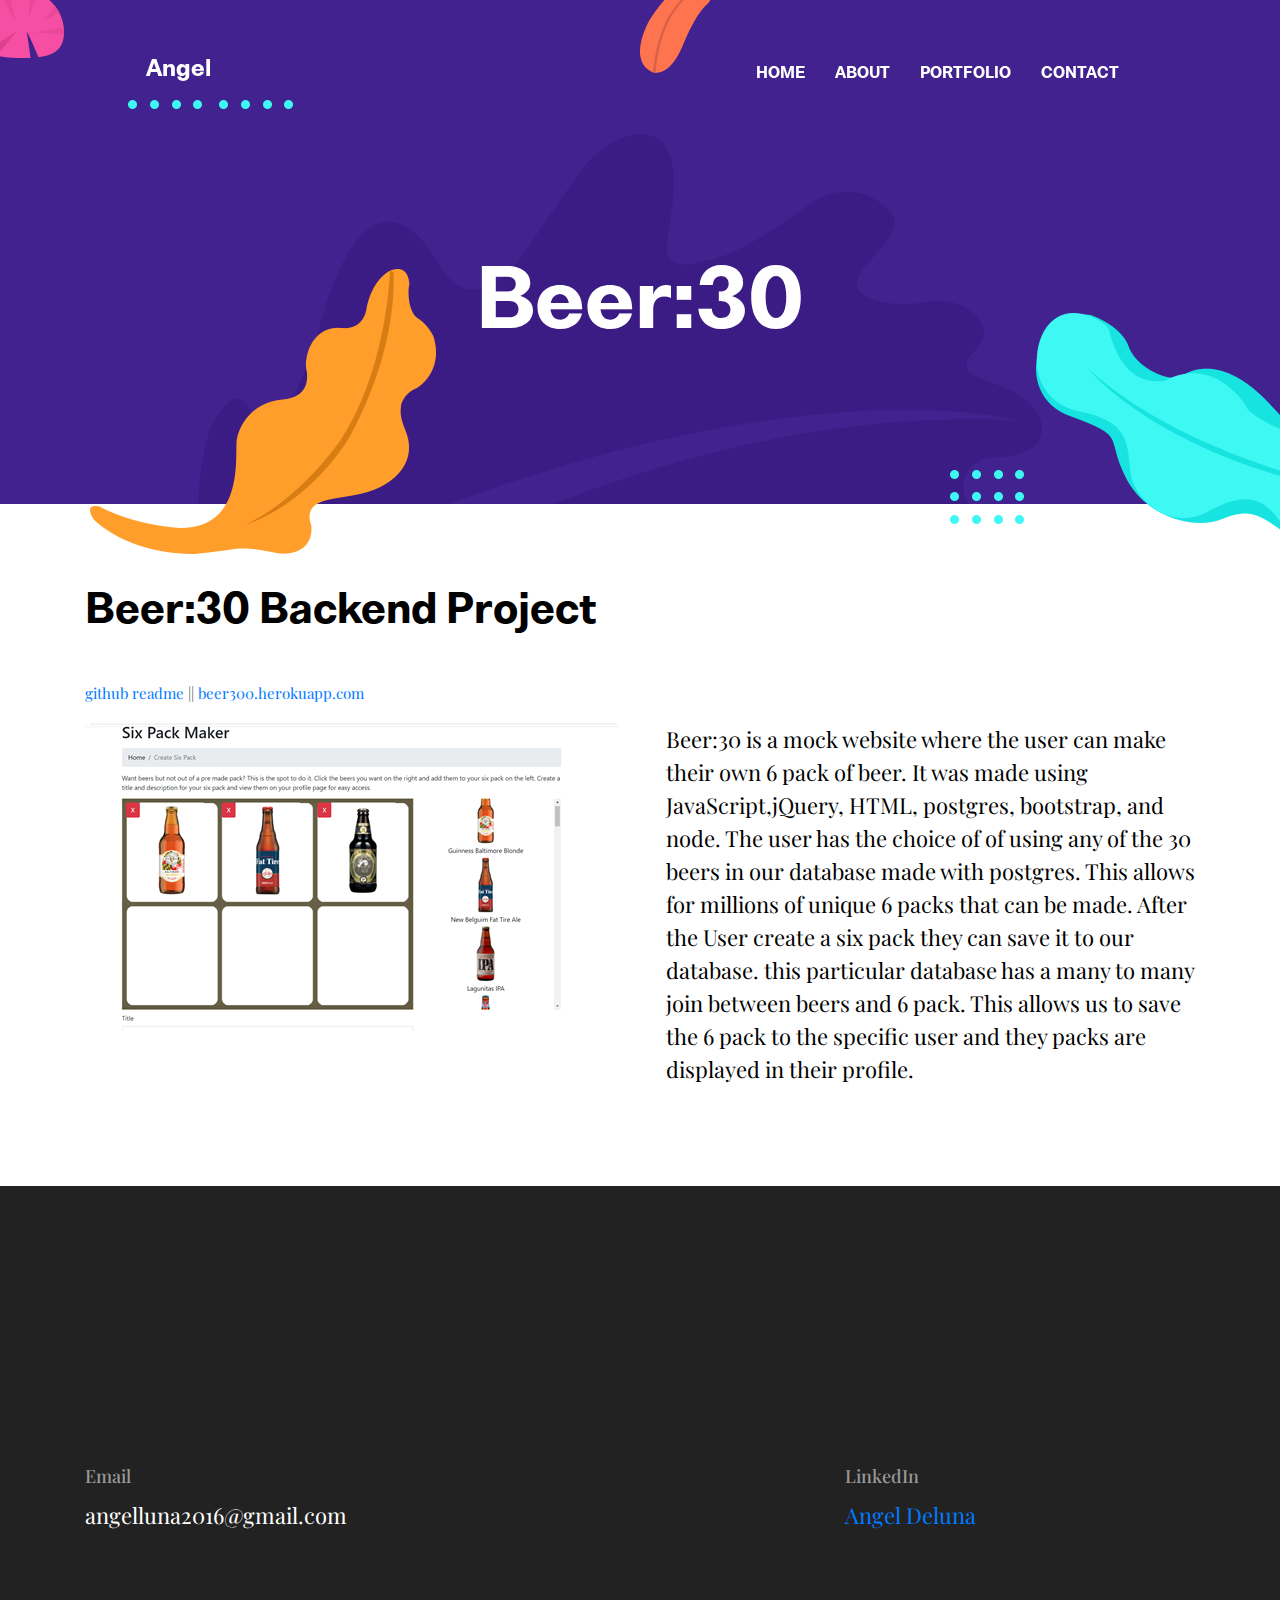
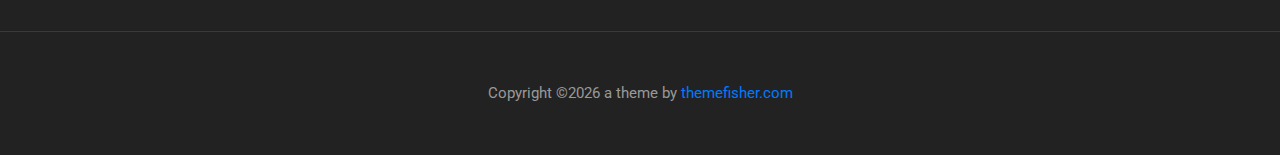
==== commit ac524741: "added portfolio items and links" ====
--- a/themes/kross/1project.html
+++ b/themes/kross/1project.html
@@ -237,7 +237,7 @@
 <!-- /blog -->
 
 <!-- contact -->
-<section class="section section-on-footer" data-background="images/backgrounds/bg-dots.png">
+<!-- <section class="section section-on-footer" data-background="images/backgrounds/bg-dots.png">
   <div class="container">
     <div class="row">
       <div class="col-12 text-center">
@@ -265,7 +265,7 @@
       </div>
     </div>
   </div>
-</section>
+</section> -->
 <!-- /contact -->
 
 <!-- footer -->
@@ -282,8 +282,8 @@
           <p class="text-white paragraph-lg font-secondary"></p>
         </div>
         <div class="col-md-4">
-          <h5 class="text-light">Address</h5>
-          <p class="text-white paragraph-lg font-secondary">125/A, CA Commercial Area, California, USA</p>
+          <h5 class="text-light">LinkedIn</h5>
+          <p class="text-white paragraph-lg font-secondary"><a href="https://www.linkedin.com/in/angel-deluna-guerrero-76780a191/">Angel Deluna</a></p>
         </div>
       </div>
     </div>
